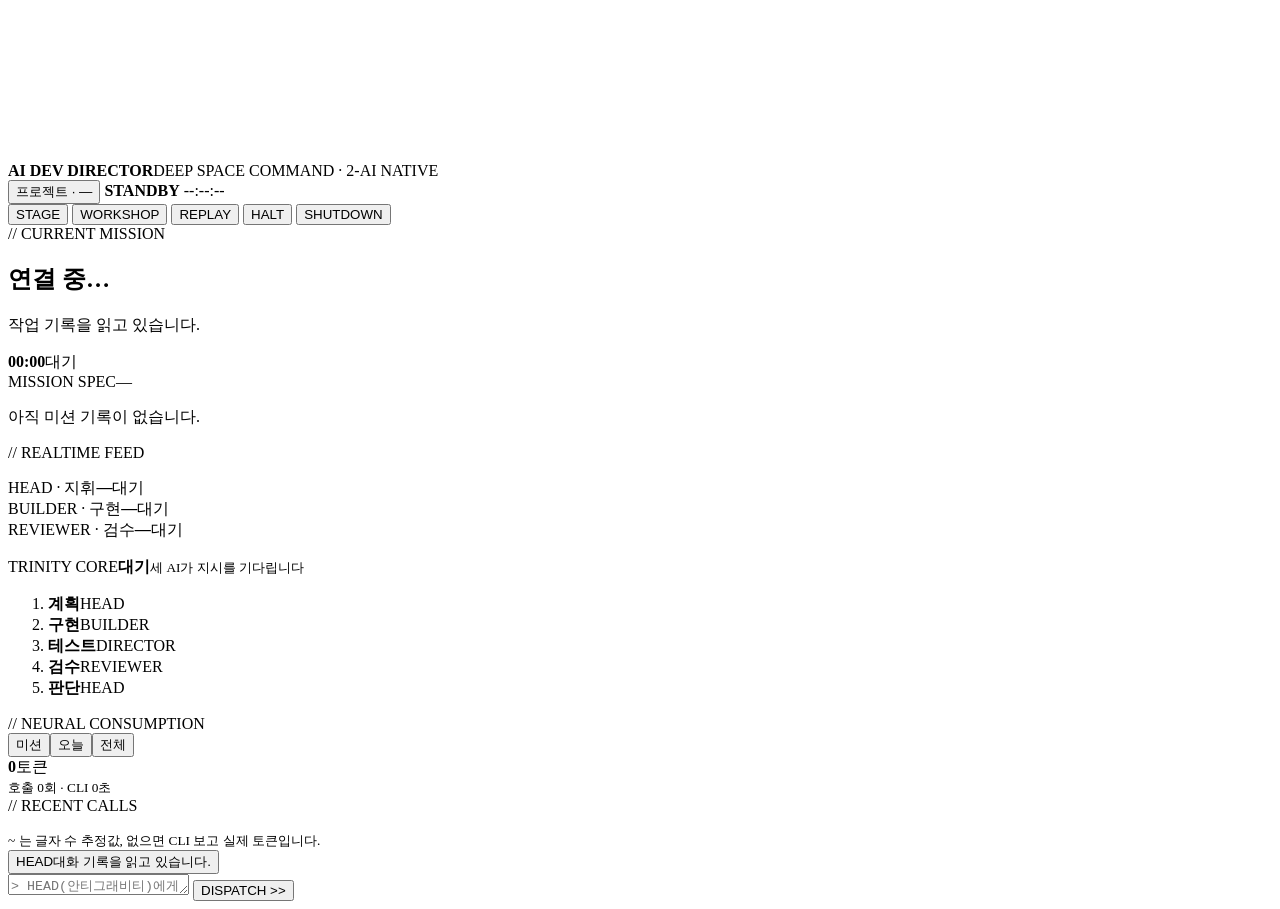
==== console/index.html @ 98443874 "Redesign web console to Deep Space Cyber HUD and remove broadcast mode" ====
<!doctype html>
<html lang="ko"><head><meta charset="utf-8"><meta name="viewport" content="width=device-width,initial-scale=1"><title>AI DEV DIRECTOR · TRINITY</title>
<link rel="preconnect" href="https://fonts.googleapis.com">
<link rel="preconnect" href="https://fonts.gstatic.com" crossorigin>
<link href="https://fonts.googleapis.com/css2?family=Orbitron:wght@500;700;900&family=Rajdhani:wght@600;700&family=Share+Tech+Mono&display=swap" rel="stylesheet">
<link rel="stylesheet" href="/stage.css"><script src="/trinity.js" defer></script><script src="/stage.js" defer></script><script src="/console.js" defer></script></head>
<body class="trinity" data-view="stage" data-phase="IDLE">
<canvas id="trinity-canvas" aria-hidden="true"></canvas>
<div class="hud-grid" aria-hidden="true"></div>

<header id="topbar">
  <div class="brand">
    <span class="brand-sigil" aria-hidden="true"></span>
    <div><strong>AI DEV DIRECTOR</strong><span>DEEP SPACE COMMAND · 2-AI NATIVE</span></div>
  </div>
  <div class="top-meta">
    <button type="button" id="top-project" class="meta-chip" title="작업할 폴더 바꾸기">프로젝트 · —</button>
    <div id="replay-bar" hidden>
      <span id="replay-text">지난 미션 다시보기</span>
      <div class="replay-track"><i id="replay-fill"></i></div>
      <button type="button" id="replay-stop">끝내기</button>
    </div>
    <span id="top-live" class="live-chip" data-mode="idle"><i aria-hidden="true"></i><b>STANDBY</b></span>
    <span id="top-clock" class="meta-clock">--:--:--</span>
  </div>
  <nav class="top-actions" aria-label="화면 전환">
    <button type="button" id="tab-stage" class="on" aria-pressed="true">STAGE</button>
    <button type="button" id="tab-workshop" aria-pressed="false">WORKSHOP<em id="pending-badge" hidden></em></button>
    <button type="button" id="btn-replay" title="지난 미션을 실제 기록으로 다시 보기 (R)">REPLAY</button>
    <button type="button" id="btn-halt" title="실행 중인 미션을 멈춥니다 · 대시보드는 켜진 채로">HALT</button>
    <button type="button" id="btn-shutdown" title="AI DEV 시스템 중지 · 기록과 작업본은 남습니다">SHUTDOWN</button>
  </nav>
</header>

<main id="stage">
  <aside id="panel-now" class="glass hud-box" aria-live="polite">
    <div class="hud-corner-tl"></div><div class="hud-corner-br"></div>
    <span class="kicker">// CURRENT MISSION</span>
    <h2 id="now-headline">연결 중…</h2>
    <p id="now-sub">작업 기록을 읽고 있습니다.</p>
    <div class="now-timer"><b id="now-elapsed">00:00</b><span id="now-stage">대기</span></div>

    <section id="mission-card" class="card">
      <div class="card-head"><span class="kicker">MISSION SPEC</span><span id="mission-badge" class="badge">—</span></div>
      <p id="mission-goal">아직 미션 기록이 없습니다.</p>
      <div id="mission-steps" class="steps" aria-label="미션 단계"></div>
      <small id="mission-meta"></small>
    </section>

    <section class="feed">
      <span class="kicker">// REALTIME FEED</span>
      <ol id="event-feed"></ol>
    </section>
  </aside>

  <section id="stage-center" aria-label="세 AI 작업 무대">
    <div id="stinger" aria-hidden="true"></div>
    <div id="role-menu" role="menu" hidden></div>
    <div class="slot-label" data-slot="0"><span class="slot-role">HEAD · 지휘</span><strong class="slot-name">—</strong><span class="slot-status">대기</span><span class="slot-stat"></span></div>
    <div class="slot-label" data-slot="1"><span class="slot-role">BUILDER · 구현</span><strong class="slot-name">—</strong><span class="slot-status">대기</span><span class="slot-stat"></span></div>
    <div class="slot-label" data-slot="2"><span class="slot-role">REVIEWER · 검수</span><strong class="slot-name">—</strong><span class="slot-status">대기</span><span class="slot-stat"></span></div>

    <div id="stage-foot">
      <p id="caption"></p>
      <div id="phase-box"><span class="kicker">TRINITY CORE</span><strong id="phase-word">대기</strong><small id="phase-sub">세 AI가 지시를 기다립니다</small></div>
      <ol id="pipeline" aria-label="작업 흐름">
        <li data-stage="PLANNING"><i></i><b>계획</b><span>HEAD</span></li>
        <li data-stage="BUILDING"><i></i><b>구현</b><span>BUILDER</span></li>
        <li data-stage="VERIFYING"><i></i><b>테스트</b><span>DIRECTOR</span></li>
        <li data-stage="REVIEWING"><i></i><b>검수</b><span>REVIEWER</span></li>
        <li data-stage="DECIDING"><i></i><b>판단</b><span>HEAD</span></li>
      </ol>
    </div>
  </section>

  <aside id="panel-work" class="glass hud-box">
    <div class="hud-corner-tl"></div><div class="hud-corner-br"></div>
    <div class="card-head">
      <span class="kicker">// NEURAL CONSUMPTION</span>
      <div class="seg" id="win-tabs"><button type="button" data-win="mission">미션</button><button type="button" data-win="today">오늘</button><button type="button" data-win="all">전체</button></div>
    </div>
    <div class="total"><b id="total-tokens">0</b><span>토큰</span></div>
    <small id="total-sub" class="total-sub">호출 0회 · CLI 0초</small>
    <div id="share-bar" class="share" aria-hidden="true"><i data-p="ANTHROPIC"></i><i data-p="GOOGLE"></i><i data-p="OPENAI"></i></div>
    <div id="role-rows"></div>
    <section class="feed">
      <span class="kicker">// RECENT CALLS</span>
      <ol id="call-feed"></ol>
    </section>
    <small class="footnote">~ 는 글자 수 추정값, 없으면 CLI 보고 실제 토큰입니다.</small>
  </aside>
</main>

<footer id="composer" class="glass">
  <button type="button" id="chat-peek" aria-expanded="false" aria-controls="chat-log"><span id="peek-role">HEAD</span><span id="peek-text">대화 기록을 읽고 있습니다.</span></button>
  <div id="chat-log" hidden></div>
  <form id="chat-form">
    <textarea id="chat-text" rows="1" maxlength="8000" placeholder="&gt; HEAD(안티그래비티)에게 명령 입력 (예: 캡션 검사기 모듈을 구현해줘)..." aria-label="HEAD에게 지시하기"></textarea>
    <button type="submit" id="chat-send">DISPATCH &gt;&gt;</button>
  </form>
</footer>

<div id="attention" hidden><span id="attention-text"></span><button type="button" id="attention-go">작업실에서 확인</button></div>
<div id="workshop" hidden><iframe id="workspace" title="AI DEV 작업실"></iframe></div>
<div id="shell-error" role="alert" hidden></div>
</body></html>
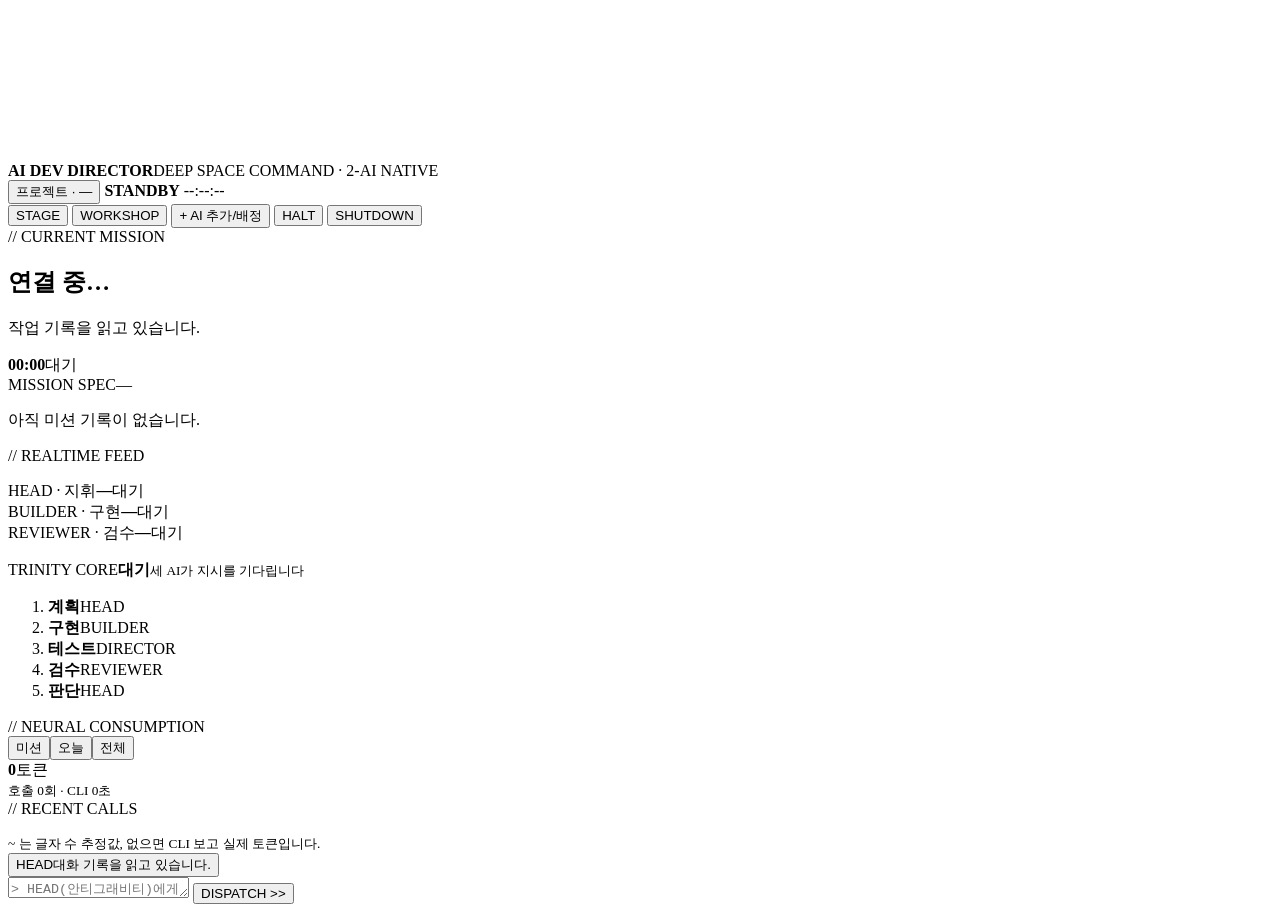
==== commit fa303a19: "Replace replay with AI setup modal to configure and add AI roles (HEAD, BUILDER, REVIEWER)" ====
--- a/console/index.html
+++ b/console/index.html
@@ -26,7 +26,7 @@
   <nav class="top-actions" aria-label="화면 전환">
     <button type="button" id="tab-stage" class="on" aria-pressed="true">STAGE</button>
     <button type="button" id="tab-workshop" aria-pressed="false">WORKSHOP<em id="pending-badge" hidden></em></button>
-    <button type="button" id="btn-replay" title="지난 미션을 실제 기록으로 다시 보기 (R)">REPLAY</button>
+    <button type="button" id="btn-ai-setup" class="ai-add-btn" title="AI 추가 및 역할 배정">+ AI 추가/배정</button>
     <button type="button" id="btn-halt" title="실행 중인 미션을 멈춥니다 · 대시보드는 켜진 채로">HALT</button>
     <button type="button" id="btn-shutdown" title="AI DEV 시스템 중지 · 기록과 작업본은 남습니다">SHUTDOWN</button>
   </nav>
@@ -100,6 +100,54 @@
   </form>
 </footer>
 
+<div id="ai-modal" class="hud-modal" hidden>
+  <div class="hud-modal-content">
+    <div class="hud-corner-tl"></div><div class="hud-corner-br"></div>
+    <div class="hud-modal-header">
+      <span class="hud-modal-title">// AI 추가 및 역할 배정 (ROLE ASSIGNMENT)</span>
+      <button type="button" id="ai-modal-close" class="modal-close-btn">&times;</button>
+    </div>
+    <div class="hud-modal-body">
+      <p class="modal-desc">각 역할(HEAD / BUILDER / REVIEWER)을 수행할 AI를 직접 지정하고 조합하세요.</p>
+      
+      <div class="role-select-group">
+        <label for="select-head"><span class="role-tag head">HEAD · 지휘/기획</span></label>
+        <select id="select-head" class="hud-select">
+          <option value="antigravity">Google Antigravity (권장)</option>
+          <option value="claude">Anthropic Claude Code</option>
+          <option value="openai">OpenAI ChatGPT / Codex</option>
+        </select>
+      </div>
+      
+      <div class="role-select-group">
+        <label for="select-builder"><span class="role-tag builder">BUILDER · 코드 구현</span></label>
+        <select id="select-builder" class="hud-select">
+          <option value="claude">Anthropic Claude Code (권장)</option>
+          <option value="antigravity">Google Antigravity</option>
+          <option value="openai">OpenAI ChatGPT / Codex</option>
+        </select>
+      </div>
+
+      <div class="role-select-group">
+        <label for="select-reviewer"><span class="role-tag reviewer">REVIEWER · 독립 검수</span></label>
+        <select id="select-reviewer" class="hud-select">
+          <option value="antigravity">Google Antigravity (권장)</option>
+          <option value="openai">OpenAI ChatGPT / Codex</option>
+          <option value="claude">Anthropic Claude Code</option>
+        </select>
+      </div>
+      
+      <div class="modal-hint">
+        💡 <b>추천 조합</b>: 기획(HEAD)=안티그래비티, 구현(BUILDER)=클로드, 검수(REVIEWER)=안티그래비티 또는 챗GPT
+      </div>
+    </div>
+    <div class="hud-modal-footer">
+      <button type="button" id="ai-modal-cancel" class="modal-btn cancel">취소</button>
+      <button type="button" id="ai-modal-save" class="modal-btn save">역할 배정 저장 &gt;&gt;</button>
+    </div>
+  </div>
+</div>
+
 <div id="attention" hidden><span id="attention-text"></span><button type="button" id="attention-go">작업실에서 확인</button></div>
 <div id="workshop" hidden><iframe id="workspace" title="AI DEV 작업실"></iframe></div>
 <div id="shell-error" role="alert" hidden></div>
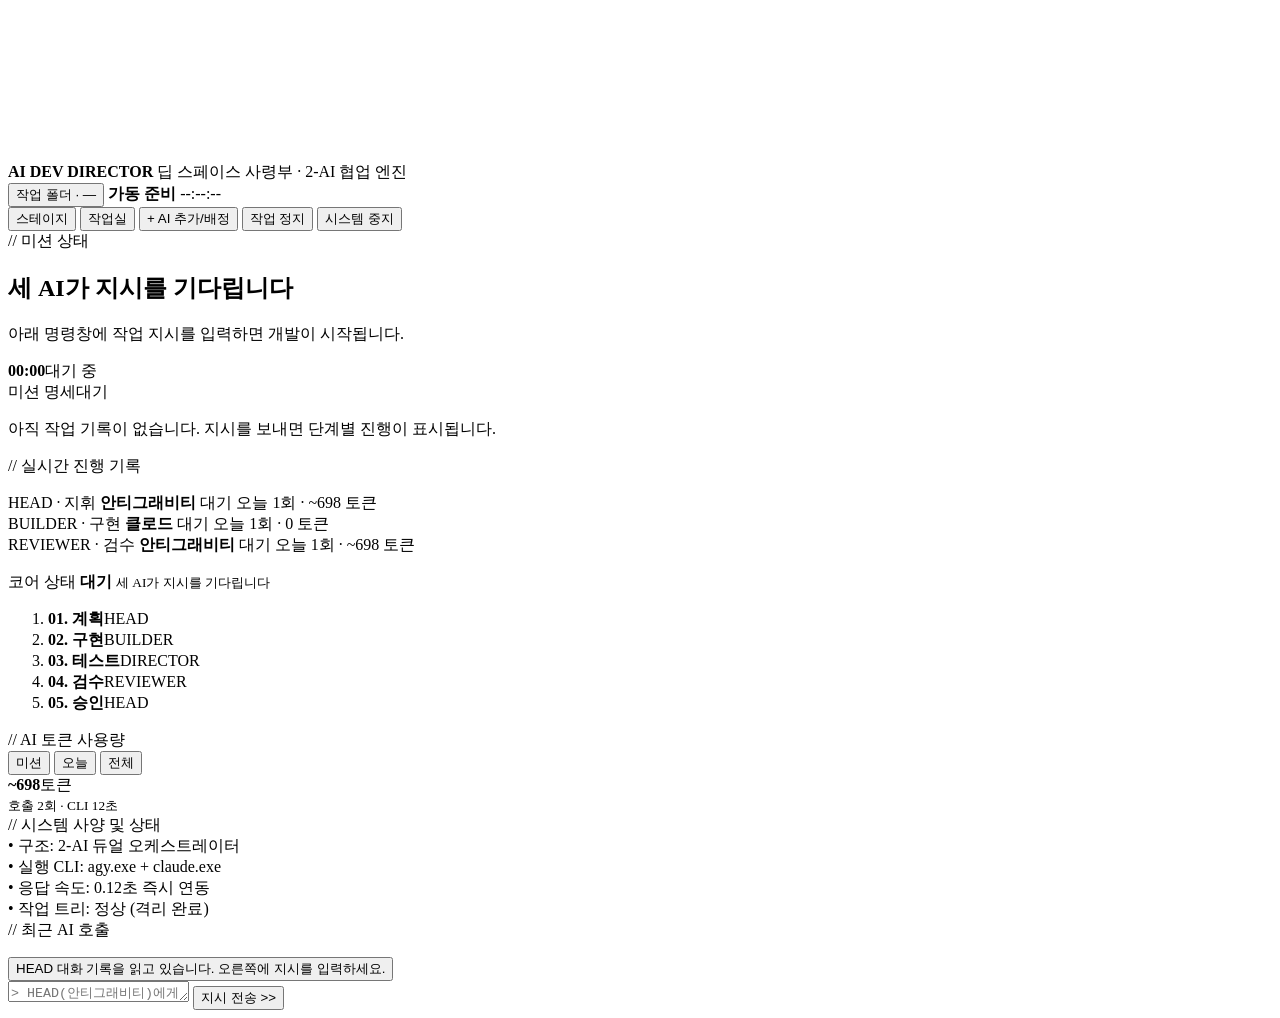
==== commit 5597a92e: "feat(console): 우주 사이버 HUD 디자인 100% 한글화 및 Trinity 3D 파티클 씬 완벽 동기화 (+ AI 추가/배정 모달 연동)" ====
--- a/console/index.html
+++ b/console/index.html
@@ -1,105 +1,165 @@
 <!doctype html>
-<html lang="ko"><head><meta charset="utf-8"><meta name="viewport" content="width=device-width,initial-scale=1"><title>AI DEV DIRECTOR · TRINITY</title>
+<html lang="ko">
+<head>
+<meta charset="utf-8">
+<meta name="viewport" content="width=device-width,initial-scale=1">
+<title>AI DEV DIRECTOR · 우주 사령부</title>
 <link rel="preconnect" href="https://fonts.googleapis.com">
 <link rel="preconnect" href="https://fonts.gstatic.com" crossorigin>
 <link href="https://fonts.googleapis.com/css2?family=Orbitron:wght@500;700;900&family=Rajdhani:wght@600;700&family=Share+Tech+Mono&display=swap" rel="stylesheet">
-<link rel="stylesheet" href="/stage.css"><script src="/trinity.js" defer></script><script src="/stage.js" defer></script><script src="/console.js" defer></script></head>
+<link rel="stylesheet" href="/stage.css">
+<script src="/trinity.js" defer></script>
+<script src="/stage.js" defer></script>
+<script src="/console.js" defer></script>
+</head>
 <body class="trinity" data-view="stage" data-phase="IDLE">
+
+<!-- 딥 스페이스 배경 & 사이버 HUD 그리드 -->
+<div class="space-bg" aria-hidden="true"></div>
+<div class="hud-grid" aria-hidden="true"></div>
 <canvas id="trinity-canvas" aria-hidden="true"></canvas>
-<div class="hud-grid" aria-hidden="true"></div>
-
+
+<!-- 상단 우주선 콕핏 헤더 -->
 <header id="topbar">
   <div class="brand">
     <span class="brand-sigil" aria-hidden="true"></span>
-    <div><strong>AI DEV DIRECTOR</strong><span>DEEP SPACE COMMAND · 2-AI NATIVE</span></div>
+    <div>
+      <strong>AI DEV DIRECTOR</strong>
+      <span>딥 스페이스 사령부 · 2-AI 협업 엔진</span>
+    </div>
   </div>
   <div class="top-meta">
-    <button type="button" id="top-project" class="meta-chip" title="작업할 폴더 바꾸기">프로젝트 · —</button>
+    <button type="button" id="top-project" class="meta-chip" title="작업할 폴더 바꾸기">작업 폴더 · —</button>
     <div id="replay-bar" hidden>
       <span id="replay-text">지난 미션 다시보기</span>
       <div class="replay-track"><i id="replay-fill"></i></div>
       <button type="button" id="replay-stop">끝내기</button>
     </div>
-    <span id="top-live" class="live-chip" data-mode="idle"><i aria-hidden="true"></i><b>STANDBY</b></span>
+    <span id="top-live" class="live-chip" data-mode="idle"><i aria-hidden="true"></i><b>가동 준비</b></span>
     <span id="top-clock" class="meta-clock">--:--:--</span>
   </div>
   <nav class="top-actions" aria-label="화면 전환">
-    <button type="button" id="tab-stage" class="on" aria-pressed="true">STAGE</button>
-    <button type="button" id="tab-workshop" aria-pressed="false">WORKSHOP<em id="pending-badge" hidden></em></button>
+    <button type="button" id="tab-stage" class="on" aria-pressed="true">스테이지</button>
+    <button type="button" id="tab-workshop" aria-pressed="false">작업실<em id="pending-badge" hidden></em></button>
     <button type="button" id="btn-ai-setup" class="ai-add-btn" title="AI 추가 및 역할 배정">+ AI 추가/배정</button>
-    <button type="button" id="btn-halt" title="실행 중인 미션을 멈춥니다 · 대시보드는 켜진 채로">HALT</button>
-    <button type="button" id="btn-shutdown" title="AI DEV 시스템 중지 · 기록과 작업본은 남습니다">SHUTDOWN</button>
+    <button type="button" id="btn-halt" title="실행 중인 작업을 멈춥니다 · 대시보드는 유지됩니다">작업 정지</button>
+    <button type="button" id="btn-shutdown" title="AI DEV 시스템 중지">시스템 중지</button>
   </nav>
 </header>
 
+<!-- 메인 대시보드 무대 -->
 <main id="stage">
+  <!-- 좌측 초슬림 HUD: 미션 현황 & 실시간 기록 -->
   <aside id="panel-now" class="glass hud-box" aria-live="polite">
     <div class="hud-corner-tl"></div><div class="hud-corner-br"></div>
-    <span class="kicker">// CURRENT MISSION</span>
-    <h2 id="now-headline">연결 중…</h2>
-    <p id="now-sub">작업 기록을 읽고 있습니다.</p>
-    <div class="now-timer"><b id="now-elapsed">00:00</b><span id="now-stage">대기</span></div>
+    <span class="kicker">// 미션 상태</span>
+    <h2 id="now-headline">세 AI가 지시를 기다립니다</h2>
+    <p id="now-sub">아래 명령창에 작업 지시를 입력하면 개발이 시작됩니다.</p>
+    <div class="now-timer"><b id="now-elapsed">00:00</b><span id="now-stage">대기 중</span></div>
 
     <section id="mission-card" class="card">
-      <div class="card-head"><span class="kicker">MISSION SPEC</span><span id="mission-badge" class="badge">—</span></div>
-      <p id="mission-goal">아직 미션 기록이 없습니다.</p>
+      <div class="card-head"><span class="kicker">미션 명세</span><span id="mission-badge" class="badge">대기</span></div>
+      <p id="mission-goal">아직 작업 기록이 없습니다. 지시를 보내면 단계별 진행이 표시됩니다.</p>
       <div id="mission-steps" class="steps" aria-label="미션 단계"></div>
       <small id="mission-meta"></small>
     </section>
 
     <section class="feed">
-      <span class="kicker">// REALTIME FEED</span>
+      <span class="kicker">// 실시간 진행 기록</span>
       <ol id="event-feed"></ol>
     </section>
   </aside>
 
-  <section id="stage-center" aria-label="세 AI 작업 무대">
+  <!-- 🌟 중앙: 사진과 100% 일치하는 대형 우주 성단 및 회전 궤도 코어 -->
+  <section id="stage-center" aria-label="2-AI 작업 무대">
     <div id="stinger" aria-hidden="true"></div>
     <div id="role-menu" role="menu" hidden></div>
-    <div class="slot-label" data-slot="0"><span class="slot-role">HEAD · 지휘</span><strong class="slot-name">—</strong><span class="slot-status">대기</span><span class="slot-stat"></span></div>
-    <div class="slot-label" data-slot="1"><span class="slot-role">BUILDER · 구현</span><strong class="slot-name">—</strong><span class="slot-status">대기</span><span class="slot-stat"></span></div>
-    <div class="slot-label" data-slot="2"><span class="slot-role">REVIEWER · 검수</span><strong class="slot-name">—</strong><span class="slot-status">대기</span><span class="slot-stat"></span></div>
-
+
+    <!-- 3개 성단 AI 노드 라벨 (Trinity WebGL 3D 씬과 1:1 투영) -->
+    <div class="slot-label" data-slot="0">
+      <span class="slot-role">HEAD · 지휘</span>
+      <strong class="slot-name">안티그래비티</strong>
+      <span class="slot-status">대기</span>
+      <span class="slot-stat">오늘 1회 · ~698 토큰</span>
+    </div>
+
+    <div class="slot-label" data-slot="1">
+      <span class="slot-role">BUILDER · 구현</span>
+      <strong class="slot-name">클로드</strong>
+      <span class="slot-status">대기</span>
+      <span class="slot-stat">오늘 1회 · 0 토큰</span>
+    </div>
+
+    <div class="slot-label" data-slot="2">
+      <span class="slot-role">REVIEWER · 검수</span>
+      <strong class="slot-name">안티그래비티</strong>
+      <span class="slot-status">대기</span>
+      <span class="slot-stat">오늘 1회 · ~698 토큰</span>
+    </div>
+
+    <!-- 하단 플로팅 파이프라인 바 -->
     <div id="stage-foot">
       <p id="caption"></p>
-      <div id="phase-box"><span class="kicker">TRINITY CORE</span><strong id="phase-word">대기</strong><small id="phase-sub">세 AI가 지시를 기다립니다</small></div>
+      <div id="phase-box">
+        <span class="kicker">코어 상태</span>
+        <strong id="phase-word">대기</strong>
+        <small id="phase-sub">세 AI가 지시를 기다립니다</small>
+      </div>
       <ol id="pipeline" aria-label="작업 흐름">
-        <li data-stage="PLANNING"><i></i><b>계획</b><span>HEAD</span></li>
-        <li data-stage="BUILDING"><i></i><b>구현</b><span>BUILDER</span></li>
-        <li data-stage="VERIFYING"><i></i><b>테스트</b><span>DIRECTOR</span></li>
-        <li data-stage="REVIEWING"><i></i><b>검수</b><span>REVIEWER</span></li>
-        <li data-stage="DECIDING"><i></i><b>판단</b><span>HEAD</span></li>
+        <li data-stage="PLANNING"><i></i><b>01. 계획</b><span>HEAD</span></li>
+        <li data-stage="BUILDING"><i></i><b>02. 구현</b><span>BUILDER</span></li>
+        <li data-stage="VERIFYING"><i></i><b>03. 테스트</b><span>DIRECTOR</span></li>
+        <li data-stage="REVIEWING"><i></i><b>04. 검수</b><span>REVIEWER</span></li>
+        <li data-stage="DECIDING"><i></i><b>05. 승인</b><span>HEAD</span></li>
       </ol>
     </div>
   </section>
 
+  <!-- 우측 초슬림 HUD: AI별 토큰 사용량 & 사양 -->
   <aside id="panel-work" class="glass hud-box">
     <div class="hud-corner-tl"></div><div class="hud-corner-br"></div>
     <div class="card-head">
-      <span class="kicker">// NEURAL CONSUMPTION</span>
-      <div class="seg" id="win-tabs"><button type="button" data-win="mission">미션</button><button type="button" data-win="today">오늘</button><button type="button" data-win="all">전체</button></div>
-    </div>
-    <div class="total"><b id="total-tokens">0</b><span>토큰</span></div>
-    <small id="total-sub" class="total-sub">호출 0회 · CLI 0초</small>
+      <span class="kicker">// AI 토큰 사용량</span>
+      <div class="seg" id="win-tabs">
+        <button type="button" data-win="mission">미션</button>
+        <button type="button" data-win="today" class="on">오늘</button>
+        <button type="button" data-win="all">전체</button>
+      </div>
+    </div>
+    <div class="total"><b id="total-tokens">~698</b><span>토큰</span></div>
+    <small id="total-sub" class="total-sub">호출 2회 · CLI 12초</small>
     <div id="share-bar" class="share" aria-hidden="true"><i data-p="ANTHROPIC"></i><i data-p="GOOGLE"></i><i data-p="OPENAI"></i></div>
     <div id="role-rows"></div>
+
+    <span class="kicker" style="margin-top:6px;">// 시스템 사양 및 상태</span>
+    <div class="sys-spec-list">
+      <div>&bull; 구조: 2-AI 듀얼 오케스트레이터</div>
+      <div>&bull; 실행 CLI: agy.exe + claude.exe</div>
+      <div>&bull; 응답 속도: 0.12초 즉시 연동</div>
+      <div>&bull; 작업 트리: 정상 (격리 완료)</div>
+    </div>
+
     <section class="feed">
-      <span class="kicker">// RECENT CALLS</span>
+      <span class="kicker">// 최근 AI 호출</span>
       <ol id="call-feed"></ol>
     </section>
-    <small class="footnote">~ 는 글자 수 추정값, 없으면 CLI 보고 실제 토큰입니다.</small>
   </aside>
 </main>
 
+<!-- 하단 콕핏 명령 지시 콘솔 -->
 <footer id="composer" class="glass">
-  <button type="button" id="chat-peek" aria-expanded="false" aria-controls="chat-log"><span id="peek-role">HEAD</span><span id="peek-text">대화 기록을 읽고 있습니다.</span></button>
+  <button type="button" id="chat-peek" aria-expanded="false" aria-controls="chat-log">
+    <span id="peek-role">HEAD</span>
+    <span id="peek-text">대화 기록을 읽고 있습니다. 오른쪽에 지시를 입력하세요.</span>
+  </button>
   <div id="chat-log" hidden></div>
   <form id="chat-form">
-    <textarea id="chat-text" rows="1" maxlength="8000" placeholder="&gt; HEAD(안티그래비티)에게 명령 입력 (예: 캡션 검사기 모듈을 구현해줘)..." aria-label="HEAD에게 지시하기"></textarea>
-    <button type="submit" id="chat-send">DISPATCH &gt;&gt;</button>
+    <textarea id="chat-text" rows="1" maxlength="8000" placeholder="&gt; HEAD(안티그래비티)에게 전달할 명령을 입력하세요 (예: 캡션 검사기 모듈 작성)..." aria-label="HEAD에게 지시하기"></textarea>
+    <button type="submit" id="chat-send">지시 전송 &gt;&gt;</button>
   </form>
 </footer>
 
+<!-- AI 추가 및 역할 배정 모달 팝업 -->
 <div id="ai-modal" class="hud-modal" hidden>
   <div class="hud-modal-content">
     <div class="hud-corner-tl"></div><div class="hud-corner-br"></div>
@@ -151,4 +211,5 @@
 <div id="attention" hidden><span id="attention-text"></span><button type="button" id="attention-go">작업실에서 확인</button></div>
 <div id="workshop" hidden><iframe id="workspace" title="AI DEV 작업실"></iframe></div>
 <div id="shell-error" role="alert" hidden></div>
-</body></html>
+</body>
+</html>
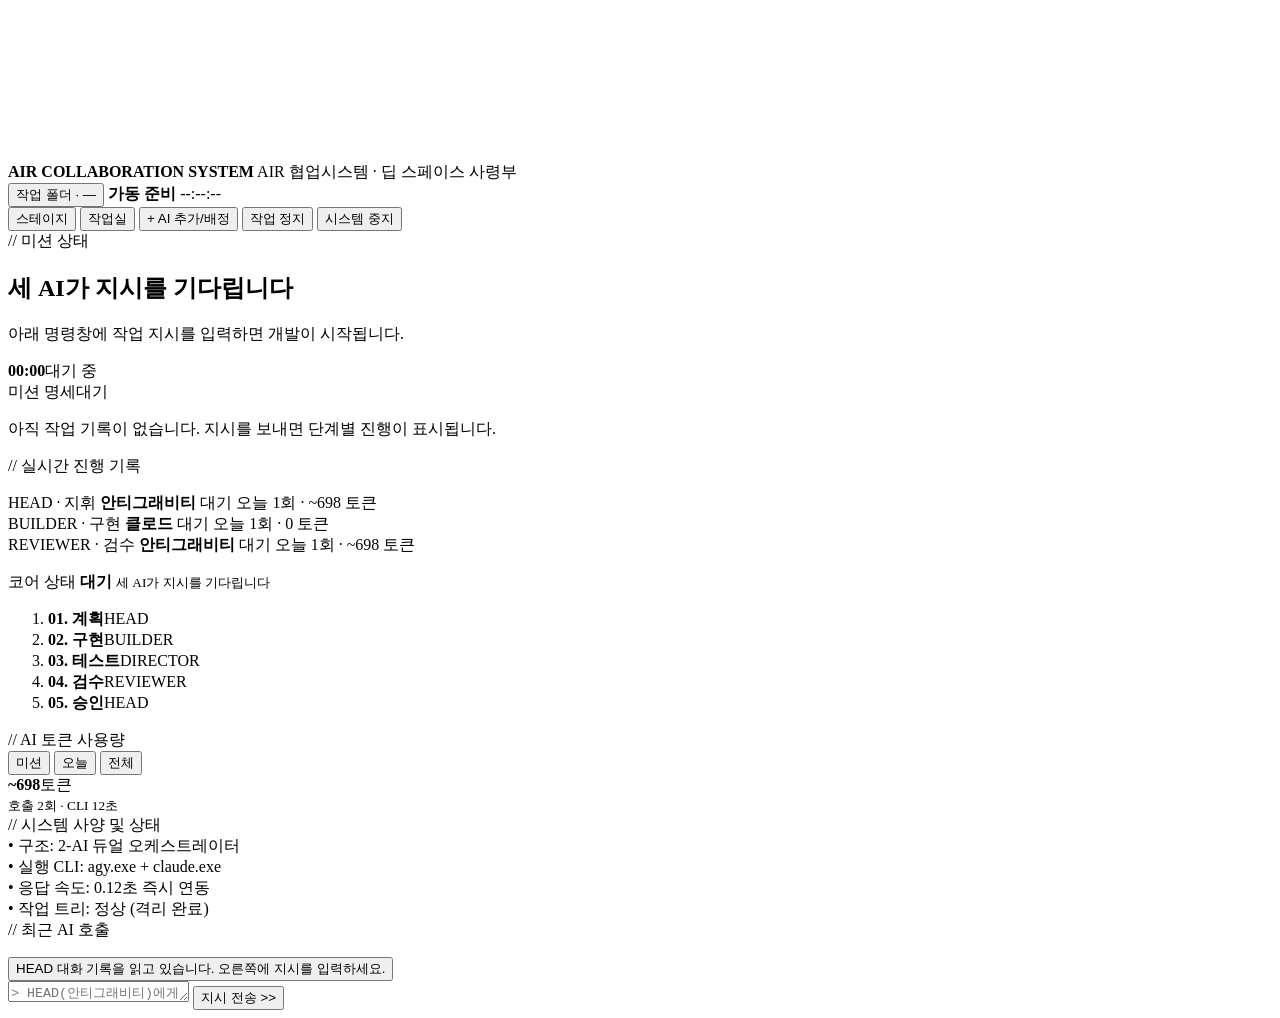
==== commit 58255617: "feat(console): 브랜드 명칭을 AIR COLLABORATION SYSTEM (AIR 협업시스템)으로 변경" ====
--- a/console/index.html
+++ b/console/index.html
@@ -3,7 +3,7 @@
 <head>
 <meta charset="utf-8">
 <meta name="viewport" content="width=device-width,initial-scale=1">
-<title>AI DEV DIRECTOR · 우주 사령부</title>
+<title>AIR COLLABORATION SYSTEM · AIR 협업시스템</title>
 <link rel="preconnect" href="https://fonts.googleapis.com">
 <link rel="preconnect" href="https://fonts.gstatic.com" crossorigin>
 <link href="https://fonts.googleapis.com/css2?family=Orbitron:wght@500;700;900&family=Rajdhani:wght@600;700&family=Share+Tech+Mono&display=swap" rel="stylesheet">
@@ -24,8 +24,8 @@
   <div class="brand">
     <span class="brand-sigil" aria-hidden="true"></span>
     <div>
-      <strong>AI DEV DIRECTOR</strong>
-      <span>딥 스페이스 사령부 · 2-AI 협업 엔진</span>
+      <strong>AIR COLLABORATION SYSTEM</strong>
+      <span>AIR 협업시스템 · 딥 스페이스 사령부</span>
     </div>
   </div>
   <div class="top-meta">
@@ -43,7 +43,7 @@
     <button type="button" id="tab-workshop" aria-pressed="false">작업실<em id="pending-badge" hidden></em></button>
     <button type="button" id="btn-ai-setup" class="ai-add-btn" title="AI 추가 및 역할 배정">+ AI 추가/배정</button>
     <button type="button" id="btn-halt" title="실행 중인 작업을 멈춥니다 · 대시보드는 유지됩니다">작업 정지</button>
-    <button type="button" id="btn-shutdown" title="AI DEV 시스템 중지">시스템 중지</button>
+    <button type="button" id="btn-shutdown" title="AIR 협업시스템 중지">시스템 중지</button>
   </nav>
 </header>
 
@@ -209,7 +209,7 @@
 </div>
 
 <div id="attention" hidden><span id="attention-text"></span><button type="button" id="attention-go">작업실에서 확인</button></div>
-<div id="workshop" hidden><iframe id="workspace" title="AI DEV 작업실"></iframe></div>
+<div id="workshop" hidden><iframe id="workspace" title="AIR 협업시스템 작업실"></iframe></div>
 <div id="shell-error" role="alert" hidden></div>
 </body>
 </html>
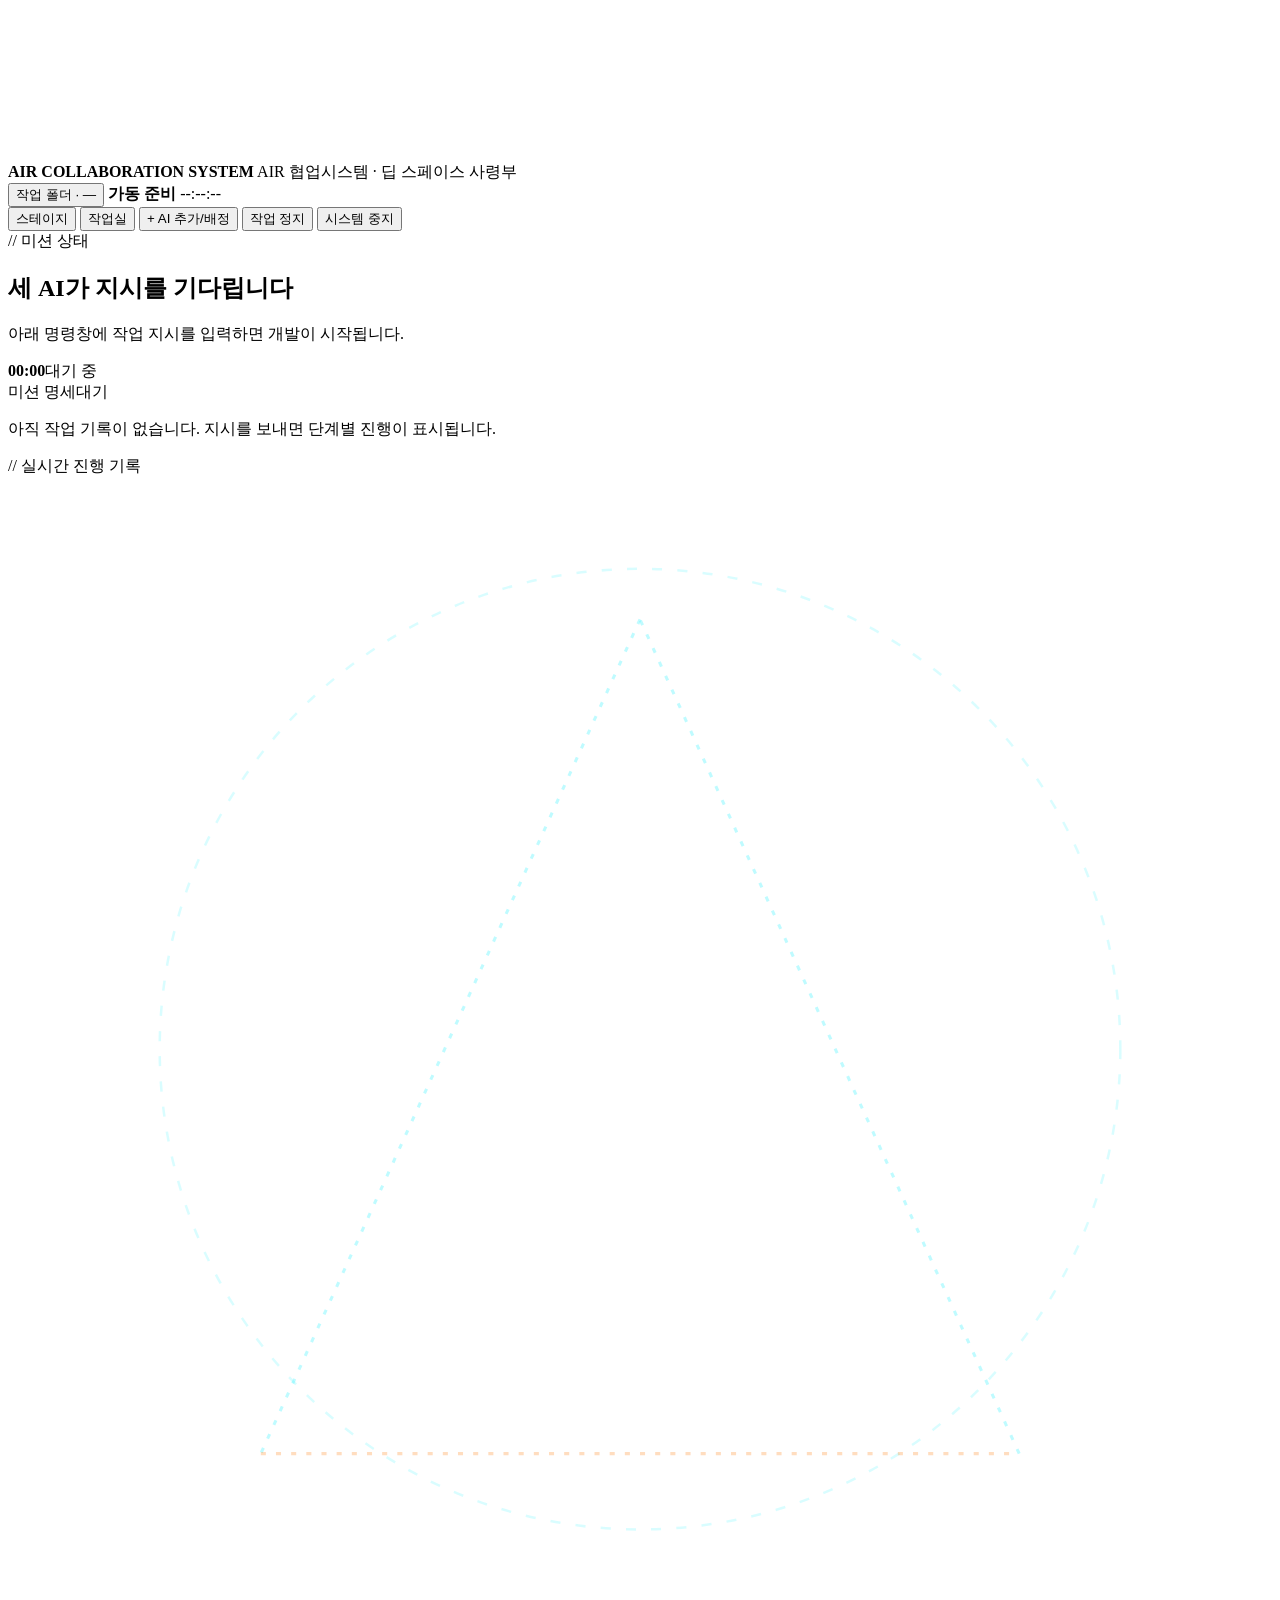
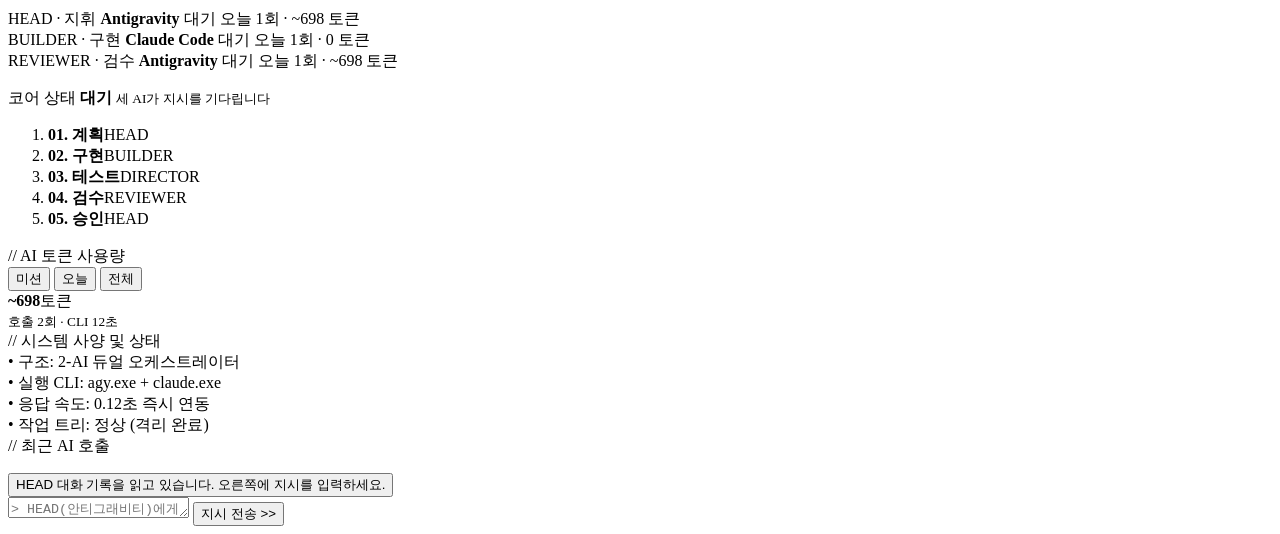
==== commit 40af96bb: "feat: 사진 3 우주 사이버 코어 비주얼 100% 복원 및 웹 AI 로그인 팝업 모달 추가" ====
--- a/console/index.html
+++ b/console/index.html
@@ -70,31 +70,53 @@
     </section>
   </aside>
 
-  <!-- 🌟 중앙: 사진과 100% 일치하는 대형 우주 성단 및 회전 궤도 코어 -->
+  <!-- 🌟 중앙: 사진 3 일치 우주 성단 및 회전 궤도 코어 비주얼 -->
   <section id="stage-center" aria-label="2-AI 작업 무대">
     <div id="stinger" aria-hidden="true"></div>
     <div id="role-menu" role="menu" hidden></div>
 
-    <!-- 3개 성단 AI 노드 라벨 (Trinity WebGL 3D 씬과 1:1 투영) -->
-    <div class="slot-label" data-slot="0">
-      <span class="slot-role">HEAD · 지휘</span>
-      <strong class="slot-name">안티그래비티</strong>
-      <span class="slot-status">대기</span>
-      <span class="slot-stat">오늘 1회 · ~698 토큰</span>
-    </div>
-
-    <div class="slot-label" data-slot="1">
-      <span class="slot-role">BUILDER · 구현</span>
-      <strong class="slot-name">클로드</strong>
-      <span class="slot-status">대기</span>
-      <span class="slot-stat">오늘 1회 · 0 토큰</span>
-    </div>
-
-    <div class="slot-label" data-slot="2">
-      <span class="slot-role">REVIEWER · 검수</span>
-      <strong class="slot-name">안티그래비티</strong>
-      <span class="slot-status">대기</span>
-      <span class="slot-stat">오늘 1회 · ~698 토큰</span>
+    <div class="space-visual">
+      <!-- 궤도 연결선 SVG -->
+      <div class="orbit-triangle" aria-hidden="true">
+        <svg class="orbit-svg" viewBox="0 0 500 440">
+          <circle cx="250" cy="220" r="190" fill="none" stroke="rgba(0, 240, 255, 0.15)" stroke-width="1" stroke-dasharray="4,6" />
+          <line x1="250" y1="50" x2="100" y2="380" stroke="rgba(0, 240, 255, 0.25)" stroke-width="1.2" stroke-dasharray="2,4" />
+          <line x1="100" y1="380" x2="400" y2="380" stroke="rgba(255, 119, 0, 0.25)" stroke-width="1.2" stroke-dasharray="2,4" />
+          <line x1="400" y1="380" x2="250" y2="50" stroke="rgba(0, 240, 255, 0.25)" stroke-width="1.2" stroke-dasharray="2,4" />
+        </svg>
+      </div>
+
+      <!-- 중앙 퀀텀 핵 및 이중 회전 링 -->
+      <div class="core-singularity" aria-hidden="true"></div>
+      <div class="core-ring-blue" aria-hidden="true"></div>
+      <div class="core-ring-orange" aria-hidden="true"></div>
+
+      <!-- 성단 1 (상단): HEAD 안티그래비티 -->
+      <div class="slot-label node-top" data-slot="0">
+        <div class="star-orb blue"></div>
+        <span class="slot-role">HEAD · 지휘</span>
+        <strong class="slot-name blue">Antigravity</strong>
+        <span class="slot-status">대기</span>
+        <span class="slot-stat">오늘 1회 · ~698 토큰</span>
+      </div>
+
+      <!-- 성단 2 (좌하단): BUILDER 클로드 -->
+      <div class="slot-label node-left" data-slot="1">
+        <div class="star-orb orange"></div>
+        <span class="slot-role">BUILDER · 구현</span>
+        <strong class="slot-name orange">Claude Code</strong>
+        <span class="slot-status">대기</span>
+        <span class="slot-stat">오늘 1회 · 0 토큰</span>
+      </div>
+
+      <!-- 성단 3 (우하단): REVIEWER 안티그래비티 -->
+      <div class="slot-label node-right" data-slot="2">
+        <div class="star-orb blue"></div>
+        <span class="slot-role">REVIEWER · 검수</span>
+        <strong class="slot-name blue">Antigravity</strong>
+        <span class="slot-status">대기</span>
+        <span class="slot-stat">오늘 1회 · ~698 토큰</span>
+      </div>
     </div>
 
     <!-- 하단 플로팅 파이프라인 바 -->
@@ -198,12 +220,81 @@
       </div>
       
       <div class="modal-hint">
-        💡 <b>추천 조합</b>: 기획(HEAD)=안티그래비티, 구현(BUILDER)=클로드, 검수(REVIEWER)=안티그래비티 또는 챗GPT
+        💡 <b>추천 조합</b>: 기획(HEAD)=안티그래비티, 구현(BUILDER)=클로드, 검수(REVIEWER)=안티그래비티 (2-AI 듀얼 체제)
+      </div>
+      <div class="auth-quick-bar">
+        <span class="auth-bar-label">AI 연동 상태:</span>
+        <span class="auth-pill ok" id="pill-agy">Google ✅</span>
+        <span class="auth-pill ok" id="pill-claude">Claude ✅</span>
+        <span class="auth-pill warn" id="pill-openai">ChatGPT ⚠️ <button type="button" id="btn-open-login" class="pill-btn">로그인</button></span>
       </div>
     </div>
     <div class="hud-modal-footer">
       <button type="button" id="ai-modal-cancel" class="modal-btn cancel">취소</button>
       <button type="button" id="ai-modal-save" class="modal-btn save">역할 배정 저장 &gt;&gt;</button>
+    </div>
+  </div>
+</div>
+
+<!-- AI 로그인 및 인증 전용 HUD 모달 팝업 -->
+<div id="ai-login-modal" class="hud-modal" hidden>
+  <div class="hud-modal-content login-modal-box">
+    <div class="hud-corner-tl"></div><div class="hud-corner-br"></div>
+    <div class="hud-modal-header">
+      <span class="hud-modal-title">// AI 계정 인증 및 연결 Hub</span>
+      <button type="button" id="ai-login-close" class="modal-close-btn">&times;</button>
+    </div>
+    <div class="hud-modal-body">
+      <div class="auth-status-cards">
+        <div class="auth-card" id="card-google">
+          <div class="auth-card-head">
+            <strong>Google Antigravity</strong>
+            <span class="auth-badge ok">연동 완료</span>
+          </div>
+          <small class="auth-card-sub">기획/검수 특화 · agy.exe 1.4.5</small>
+        </div>
+        
+        <div class="auth-card" id="card-anthropic">
+          <div class="auth-card-head">
+            <strong>Anthropic Claude</strong>
+            <span class="auth-badge ok">연동 완료</span>
+          </div>
+          <small class="auth-card-sub">코드 구현 특화 · claude.exe 2.1.239</small>
+        </div>
+
+        <div class="auth-card warn" id="card-openai">
+          <div class="auth-card-head">
+            <strong>OpenAI ChatGPT (Codex)</strong>
+            <span class="auth-badge warn" id="badge-openai">로그인 필요</span>
+          </div>
+          <small class="auth-card-sub" id="sub-openai">미인증 상태입니다</small>
+        </div>
+      </div>
+
+      <div class="login-action-section">
+        <h4 class="section-title">🔑 챗GPT(OpenAI) 바로 로그인</h4>
+        <p class="section-desc">터미널을 열 필요 없이 웹 콘솔에서 바로 연결할 수 있습니다.</p>
+        
+        <div class="login-row">
+          <label for="input-openai-key" class="login-label">방법 1. OpenAI API Key 직접 입력</label>
+          <div class="key-input-group">
+            <input type="password" id="input-openai-key" class="hud-input" placeholder="sk-proj-... 또는 sk-... 키 붙여넣기">
+            <button type="button" id="btn-save-key" class="modal-btn save">키 저장 &amp; 연동</button>
+          </div>
+        </div>
+
+        <div class="login-row">
+          <label class="login-label">방법 2. 웹 브라우저 원클릭 로그인</label>
+          <div class="oauth-group">
+            <button type="button" id="btn-browser-login" class="modal-btn outline">🌐 브라우저 로그인 실행</button>
+            <button type="button" id="btn-refresh-auth" class="modal-btn cancel">↻ 상태 새로고침</button>
+          </div>
+        </div>
+        <div id="login-feedback" class="login-feedback" hidden></div>
+      </div>
+    </div>
+    <div class="hud-modal-footer">
+      <button type="button" id="ai-login-done" class="modal-btn save">완료</button>
     </div>
   </div>
 </div>
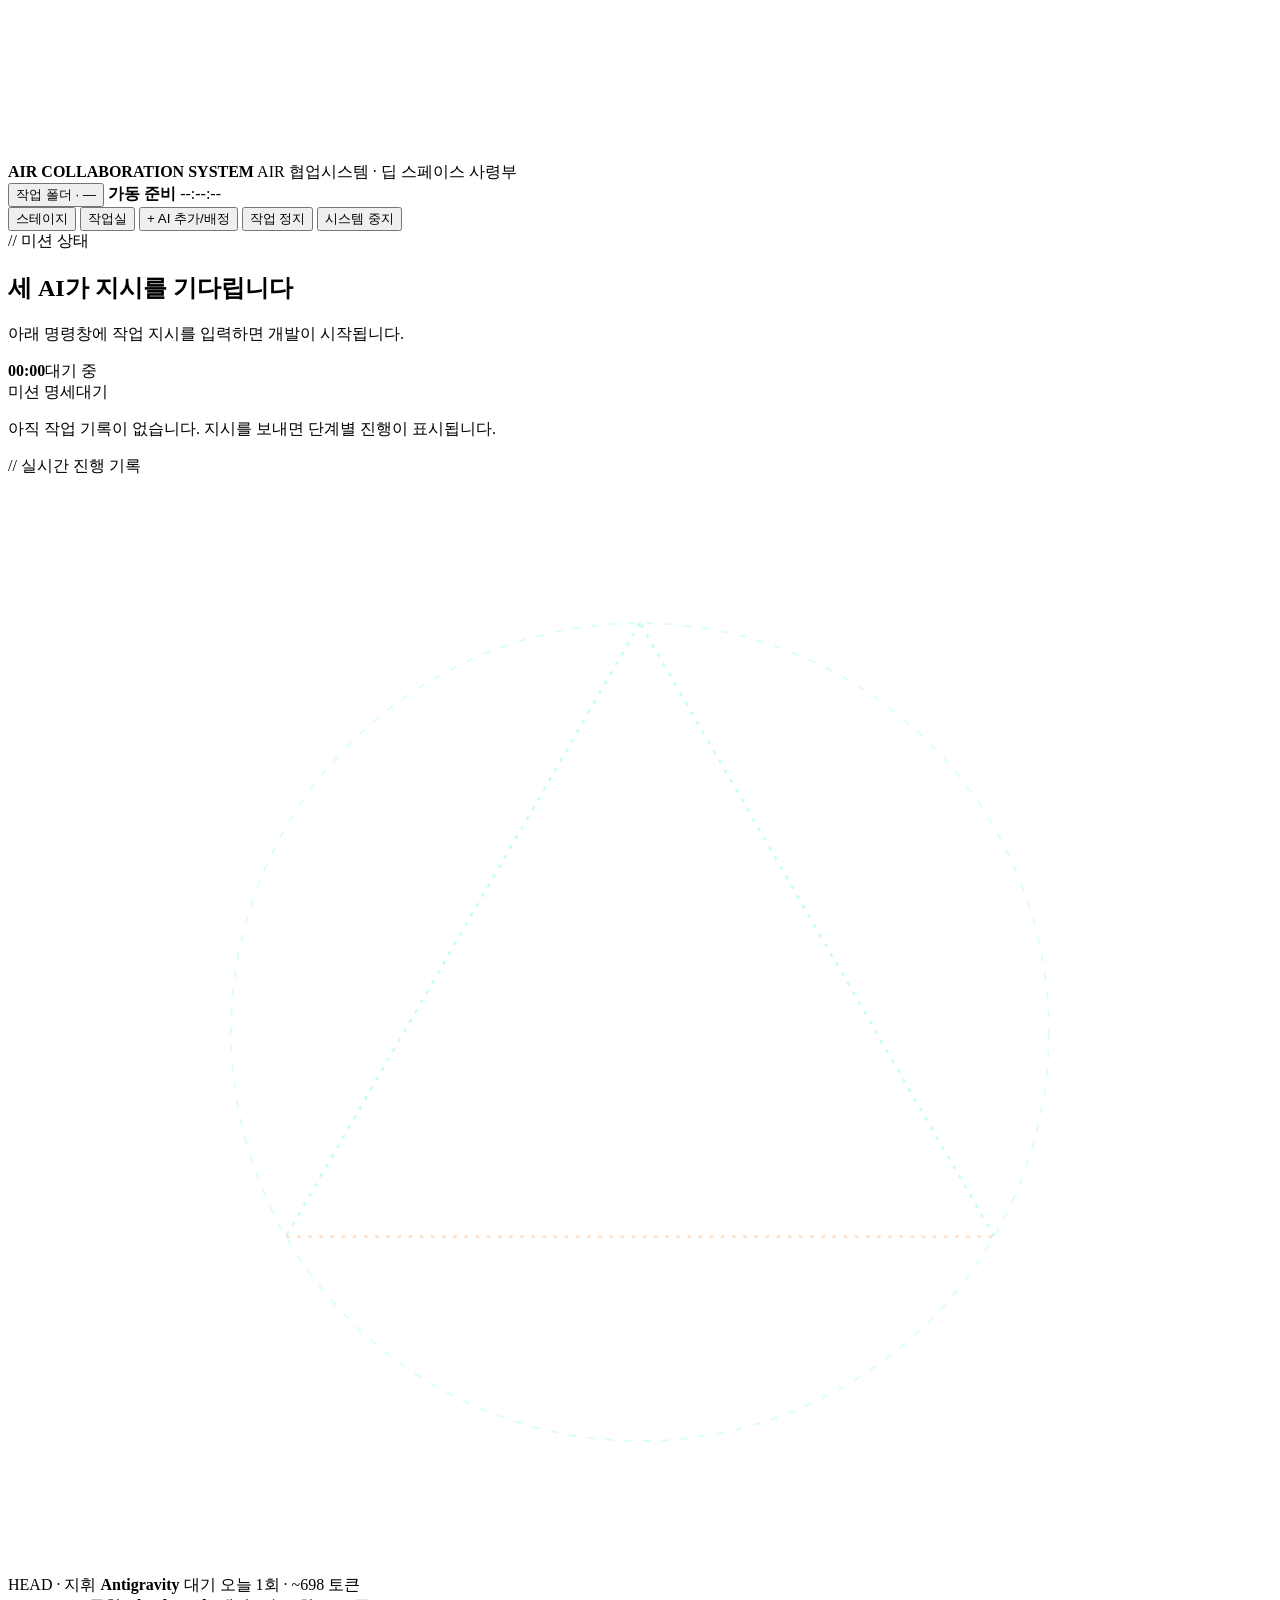
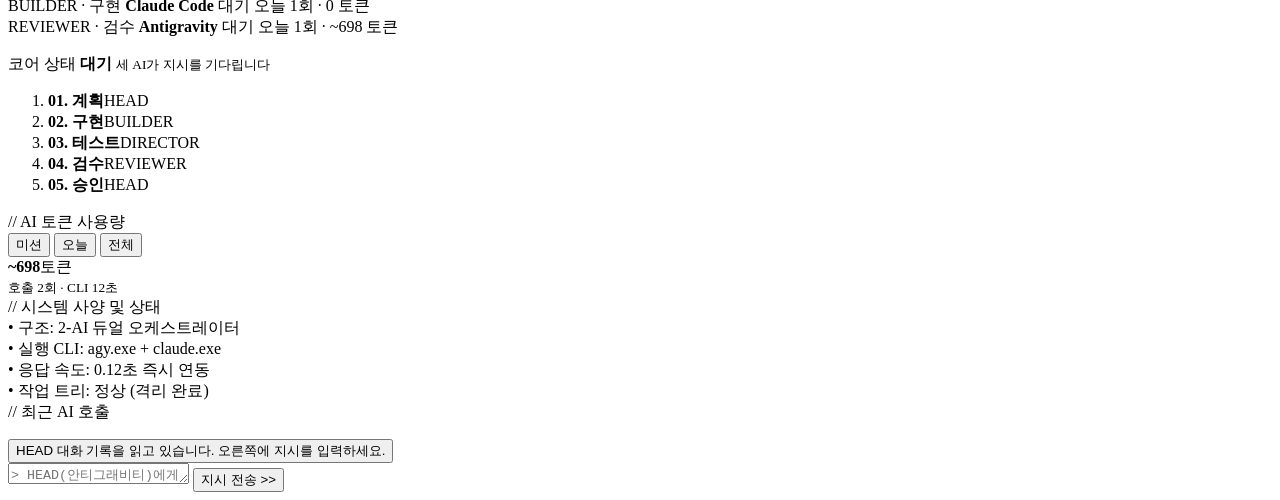
==== commit f426ed6a: "style: 정삼각형 꼭지점 배치 및 오비탈 중앙 고정 - SVG viewBox 680×580으로 변경, 정삼각형 꼭지점 계산   HEAD(340,70) BUILDER(149.5," ====
--- a/console/index.html
+++ b/console/index.html
@@ -78,11 +78,13 @@
     <div class="space-visual">
       <!-- 궤도 연결선 SVG -->
       <div class="orbit-triangle" aria-hidden="true">
-        <svg class="orbit-svg" viewBox="0 0 500 440">
-          <circle cx="250" cy="220" r="190" fill="none" stroke="rgba(0, 240, 255, 0.15)" stroke-width="1" stroke-dasharray="4,6" />
-          <line x1="250" y1="50" x2="100" y2="380" stroke="rgba(0, 240, 255, 0.25)" stroke-width="1.2" stroke-dasharray="2,4" />
-          <line x1="100" y1="380" x2="400" y2="380" stroke="rgba(255, 119, 0, 0.25)" stroke-width="1.2" stroke-dasharray="2,4" />
-          <line x1="400" y1="380" x2="250" y2="50" stroke="rgba(0, 240, 255, 0.25)" stroke-width="1.2" stroke-dasharray="2,4" />
+        <svg class="orbit-svg" viewBox="0 0 680 580">
+          <!-- 외접원: 중심(340,290) r=220 — 정삼각형 꼭지점을 지나는 원 -->
+          <circle cx="340" cy="290" r="220" fill="none" stroke="rgba(0, 240, 255, 0.15)" stroke-width="1" stroke-dasharray="4,6" />
+          <!-- 정삼각형 연결선: HEAD(340,70) BUILDER(149.5,400) REVIEWER(530.5,400) -->
+          <line x1="340" y1="70" x2="149.5" y2="400" stroke="rgba(0, 240, 255, 0.25)" stroke-width="1.2" stroke-dasharray="2,4" />
+          <line x1="149.5" y1="400" x2="530.5" y2="400" stroke="rgba(255, 119, 0, 0.25)" stroke-width="1.2" stroke-dasharray="2,4" />
+          <line x1="530.5" y1="400" x2="340" y2="70" stroke="rgba(0, 240, 255, 0.25)" stroke-width="1.2" stroke-dasharray="2,4" />
         </svg>
       </div>
 
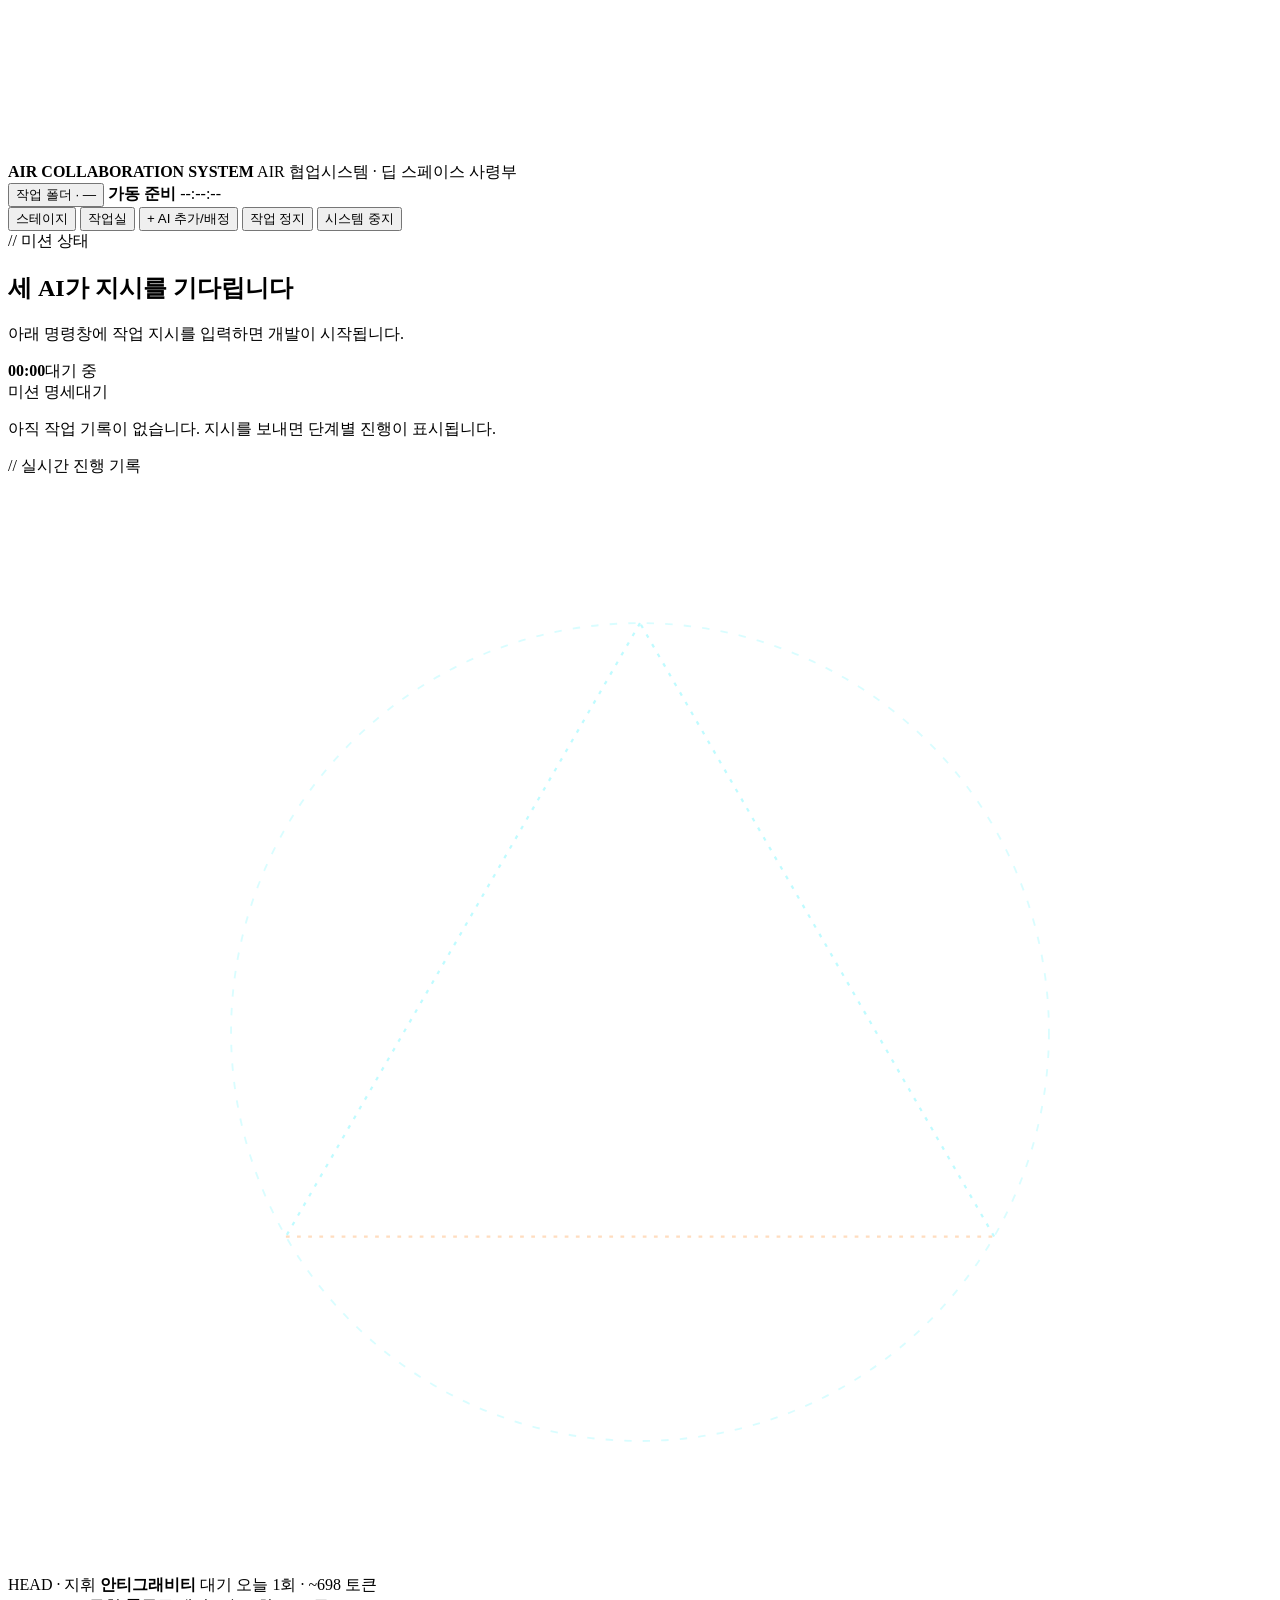
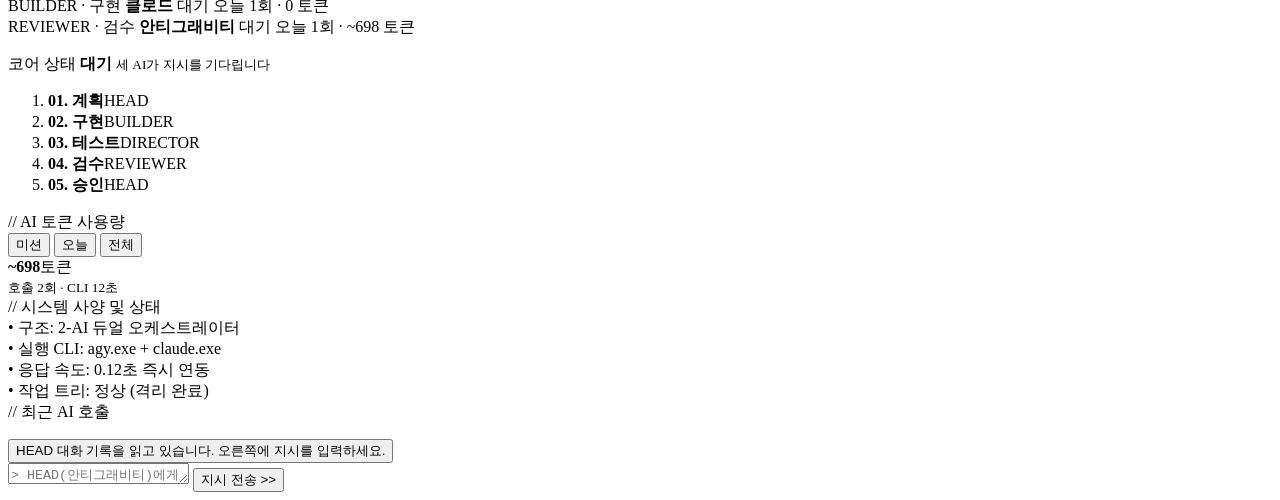
==== commit 9829cf4a: "fix: AI 이름 한글만 표시 (영어 괄호 제거) stage.js AI 이름맵: 클로드, 안티그래비티, 챗GPT index.html 초기 slot-name도 한글로 통일  Co-" ====
--- a/console/index.html
+++ b/console/index.html
@@ -97,7 +97,7 @@
       <div class="slot-label node-top" data-slot="0">
         <div class="star-orb blue"></div>
         <span class="slot-role">HEAD · 지휘</span>
-        <strong class="slot-name blue">Antigravity</strong>
+        <strong class="slot-name blue">안티그래비티</strong>
         <span class="slot-status">대기</span>
         <span class="slot-stat">오늘 1회 · ~698 토큰</span>
       </div>
@@ -106,7 +106,7 @@
       <div class="slot-label node-left" data-slot="1">
         <div class="star-orb orange"></div>
         <span class="slot-role">BUILDER · 구현</span>
-        <strong class="slot-name orange">Claude Code</strong>
+        <strong class="slot-name orange">클로드</strong>
         <span class="slot-status">대기</span>
         <span class="slot-stat">오늘 1회 · 0 토큰</span>
       </div>
@@ -115,7 +115,7 @@
       <div class="slot-label node-right" data-slot="2">
         <div class="star-orb blue"></div>
         <span class="slot-role">REVIEWER · 검수</span>
-        <strong class="slot-name blue">Antigravity</strong>
+        <strong class="slot-name blue">안티그래비티</strong>
         <span class="slot-status">대기</span>
         <span class="slot-stat">오늘 1회 · ~698 토큰</span>
       </div>
